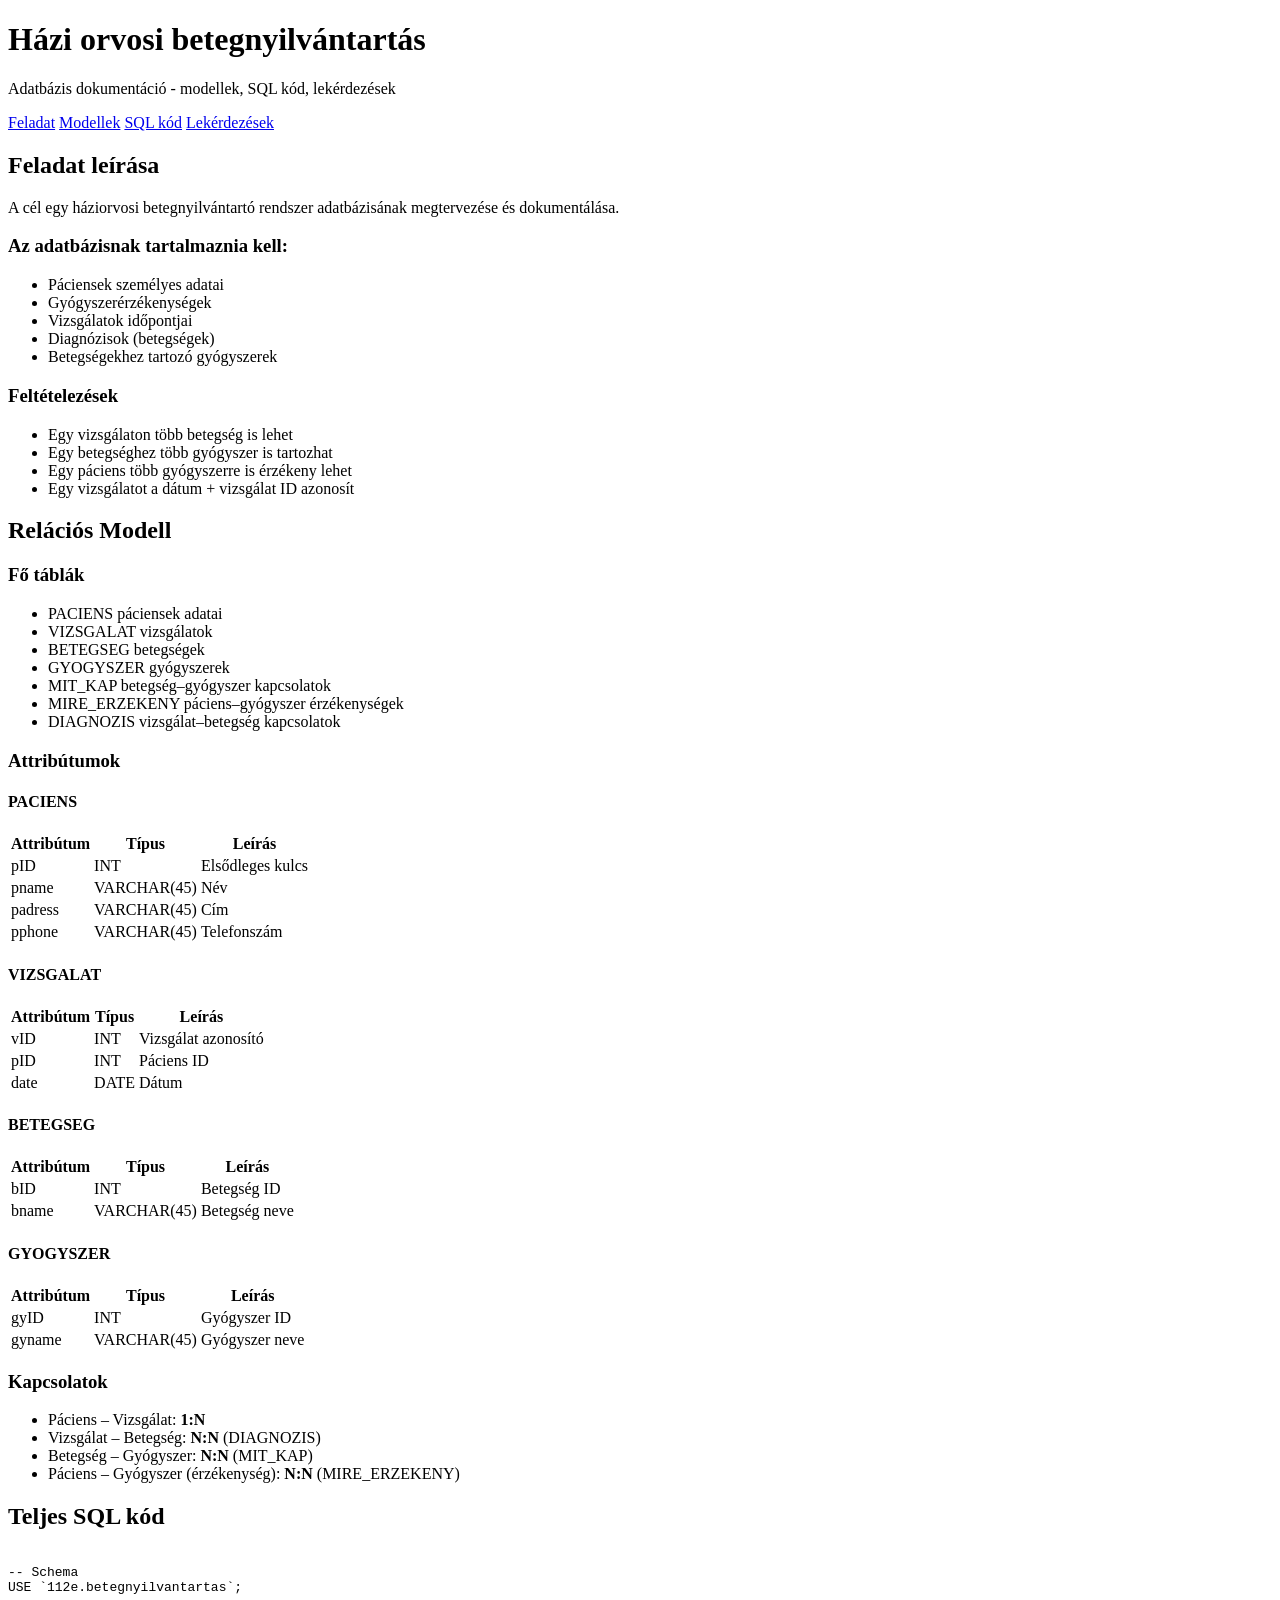
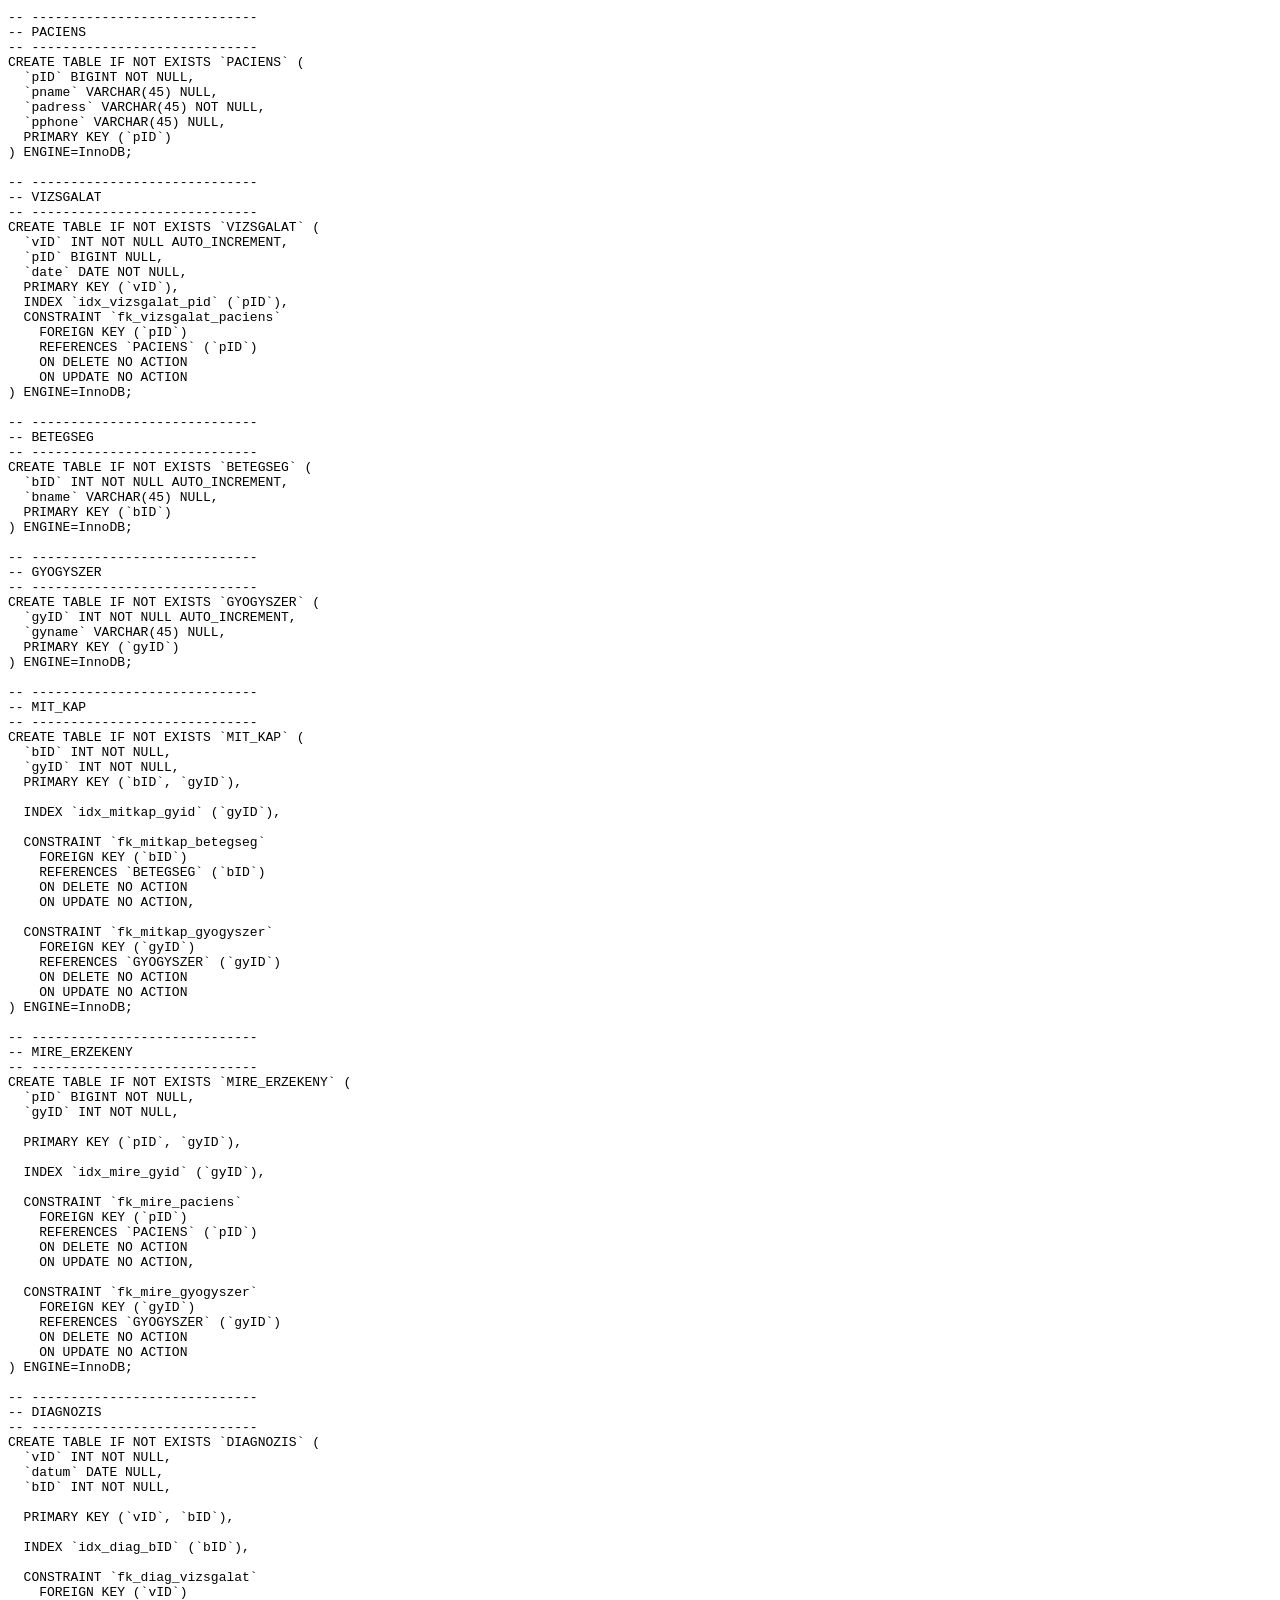
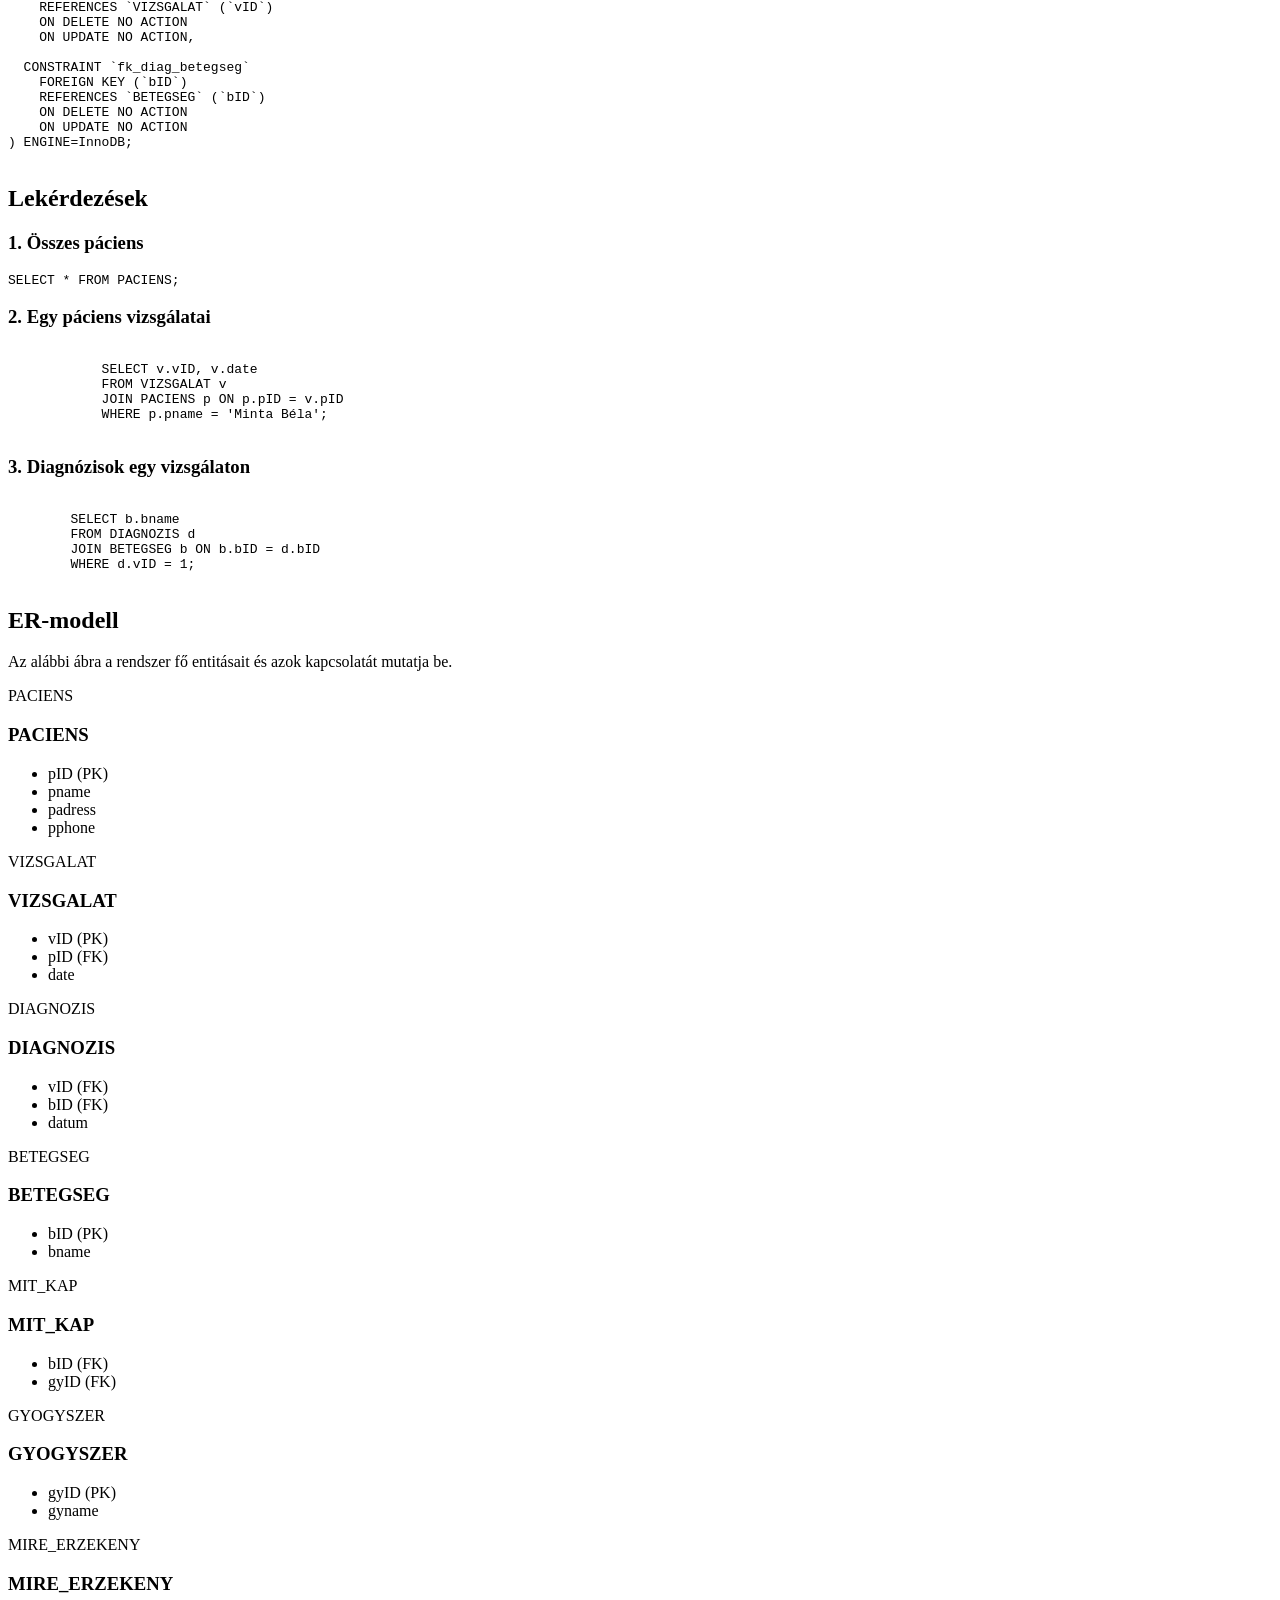
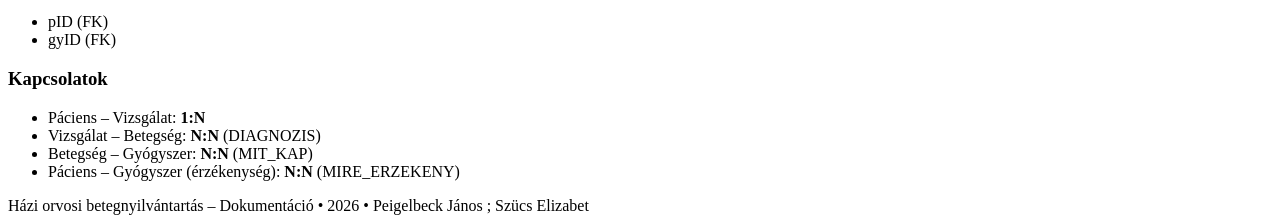
==== index.html @ 334ae1bf "Relocation" ====
<!DOCTYPE html>
<html lang="hu">
<head>
    <meta charset="UTF-8">
    <title>Házi orvosi betegnyilvántartás - Adatbázis dokumentáció</title>
    <link rel="stylesheet" href="./style.css">
</head>

<body>

<header>
    <h1>Házi orvosi betegnyilvántartás</h1>
    <p>Adatbázis dokumentáció - modellek, SQL kód, lekérdezések</p>
</header>

<nav>
    <a href="#feladat">Feladat</a>
    <a href="#modellek">Modellek</a>
    <a href="#kod">SQL kód</a>
    <a href="#lekerdezes">Lekérdezések</a>
</nav>

<main>

    <!-- FELADAT -->
    <section id="feladat">
        <h2>Feladat leírása</h2>
        <p>A cél egy háziorvosi betegnyilvántartó rendszer adatbázisának megtervezése és dokumentálása.</p>

        <h3>Az adatbázisnak tartalmaznia kell:</h3>
        <ul>
            <li>Páciensek személyes adatai</li>
            <li>Gyógyszerérzékenységek</li>
            <li>Vizsgálatok időpontjai</li>
            <li>Diagnózisok (betegségek)</li>
            <li>Betegségekhez tartozó gyógyszerek</li>
        </ul>

        <h3>Feltételezések</h3>
        <ul>
            <li>Egy vizsgálaton több betegség is lehet</li>
            <li>Egy betegséghez több gyógyszer is tartozhat</li>
            <li>Egy páciens több gyógyszerre is érzékeny lehet</li>
            <li>Egy vizsgálatot a dátum + vizsgálat ID azonosít</li>
        </ul>
    </section>

    <!-- MODELLEK -->
    <section id="modellek">
        <h2> Relációs Modell</h2>

        <h3>Fő táblák</h3>
        <ul>
            <li><span class="tag">PACIENS</span> páciensek adatai</li>
            <li><span class="tag">VIZSGALAT</span> vizsgálatok</li>
            <li><span class="tag">BETEGSEG</span> betegségek</li>
            <li><span class="tag">GYOGYSZER</span> gyógyszerek</li>
            <li><span class="tag">MIT_KAP</span> betegség–gyógyszer kapcsolatok</li>
            <li><span class="tag">MIRE_ERZEKENY</span> páciens–gyógyszer érzékenységek</li>
            <li><span class="tag">DIAGNOZIS</span> vizsgálat–betegség kapcsolatok</li>
        </ul>

        <h3>Attribútumok</h3>

        <h4>PACIENS</h4>
        <table>
            <tr><th>Attribútum</th><th>Típus</th><th>Leírás</th></tr>
            <tr><td>pID</td><td>INT</td><td>Elsődleges kulcs</td></tr>
            <tr><td>pname</td><td>VARCHAR(45)</td><td>Név</td></tr>
            <tr><td>padress</td><td>VARCHAR(45)</td><td>Cím</td></tr>
            <tr><td>pphone</td><td>VARCHAR(45)</td><td>Telefonszám</td></tr>
        </table>

        <h4>VIZSGALAT</h4>
        <table>
            <tr><th>Attribútum</th><th>Típus</th><th>Leírás</th></tr>
            <tr><td>vID</td><td>INT</td><td>Vizsgálat azonosító</td></tr>
            <tr><td>pID</td><td>INT</td><td>Páciens ID</td></tr>
            <tr><td>date</td><td>DATE</td><td>Dátum</td></tr>
        </table>

        <h4>BETEGSEG</h4>
        <table>
            <tr><th>Attribútum</th><th>Típus</th><th>Leírás</th></tr>
            <tr><td>bID</td><td>INT</td><td>Betegség ID</td></tr>
            <tr><td>bname</td><td>VARCHAR(45)</td><td>Betegség neve</td></tr>
        </table>

        <h4>GYOGYSZER</h4>
        <table>
            <tr><th>Attribútum</th><th>Típus</th><th>Leírás</th></tr>
            <tr><td>gyID</td><td>INT</td><td>Gyógyszer ID</td></tr>
            <tr><td>gyname</td><td>VARCHAR(45)</td><td>Gyógyszer neve</td></tr>
        </table>

        <h3>Kapcsolatok</h3>
        <ul>
            <li>Páciens – Vizsgálat: <strong>1:N</strong></li>
            <li>Vizsgálat – Betegség: <strong>N:N</strong> (DIAGNOZIS)</li>
            <li>Betegség – Gyógyszer: <strong>N:N</strong> (MIT_KAP)</li>
            <li>Páciens – Gyógyszer (érzékenység): <strong>N:N</strong> (MIRE_ERZEKENY)</li>
        </ul>
    </section>

    <!-- SQL KÓD -->
    <section id="kod">
        <h2>Teljes SQL kód</h2>
        <pre><code>
-- Schema
USE `112e.betegnyilvantartas`;

-- -----------------------------
-- PACIENS
-- -----------------------------
CREATE TABLE IF NOT EXISTS `PACIENS` (
  `pID` BIGINT NOT NULL,
  `pname` VARCHAR(45) NULL,
  `padress` VARCHAR(45) NOT NULL,
  `pphone` VARCHAR(45) NULL,
  PRIMARY KEY (`pID`)
) ENGINE=InnoDB;

-- -----------------------------
-- VIZSGALAT
-- -----------------------------
CREATE TABLE IF NOT EXISTS `VIZSGALAT` (
  `vID` INT NOT NULL AUTO_INCREMENT,
  `pID` BIGINT NULL,
  `date` DATE NOT NULL,
  PRIMARY KEY (`vID`),
  INDEX `idx_vizsgalat_pid` (`pID`),
  CONSTRAINT `fk_vizsgalat_paciens`
    FOREIGN KEY (`pID`)
    REFERENCES `PACIENS` (`pID`)
    ON DELETE NO ACTION
    ON UPDATE NO ACTION
) ENGINE=InnoDB;

-- -----------------------------
-- BETEGSEG
-- -----------------------------
CREATE TABLE IF NOT EXISTS `BETEGSEG` (
  `bID` INT NOT NULL AUTO_INCREMENT,
  `bname` VARCHAR(45) NULL,
  PRIMARY KEY (`bID`)
) ENGINE=InnoDB;

-- -----------------------------
-- GYOGYSZER
-- -----------------------------
CREATE TABLE IF NOT EXISTS `GYOGYSZER` (
  `gyID` INT NOT NULL AUTO_INCREMENT,
  `gyname` VARCHAR(45) NULL,
  PRIMARY KEY (`gyID`)
) ENGINE=InnoDB;

-- -----------------------------
-- MIT_KAP
-- -----------------------------
CREATE TABLE IF NOT EXISTS `MIT_KAP` (
  `bID` INT NOT NULL,
  `gyID` INT NOT NULL,
  PRIMARY KEY (`bID`, `gyID`),

  INDEX `idx_mitkap_gyid` (`gyID`),

  CONSTRAINT `fk_mitkap_betegseg`
    FOREIGN KEY (`bID`)
    REFERENCES `BETEGSEG` (`bID`)
    ON DELETE NO ACTION
    ON UPDATE NO ACTION,

  CONSTRAINT `fk_mitkap_gyogyszer`
    FOREIGN KEY (`gyID`)
    REFERENCES `GYOGYSZER` (`gyID`)
    ON DELETE NO ACTION
    ON UPDATE NO ACTION
) ENGINE=InnoDB;

-- -----------------------------
-- MIRE_ERZEKENY
-- -----------------------------
CREATE TABLE IF NOT EXISTS `MIRE_ERZEKENY` (
  `pID` BIGINT NOT NULL,
  `gyID` INT NOT NULL,

  PRIMARY KEY (`pID`, `gyID`),

  INDEX `idx_mire_gyid` (`gyID`),

  CONSTRAINT `fk_mire_paciens`
    FOREIGN KEY (`pID`)
    REFERENCES `PACIENS` (`pID`)
    ON DELETE NO ACTION
    ON UPDATE NO ACTION,

  CONSTRAINT `fk_mire_gyogyszer`
    FOREIGN KEY (`gyID`)
    REFERENCES `GYOGYSZER` (`gyID`)
    ON DELETE NO ACTION
    ON UPDATE NO ACTION
) ENGINE=InnoDB;

-- -----------------------------
-- DIAGNOZIS
-- -----------------------------
CREATE TABLE IF NOT EXISTS `DIAGNOZIS` (
  `vID` INT NOT NULL,
  `datum` DATE NULL,
  `bID` INT NOT NULL,

  PRIMARY KEY (`vID`, `bID`),

  INDEX `idx_diag_bID` (`bID`),

  CONSTRAINT `fk_diag_vizsgalat`
    FOREIGN KEY (`vID`)
    REFERENCES `VIZSGALAT` (`vID`)
    ON DELETE NO ACTION
    ON UPDATE NO ACTION,

  CONSTRAINT `fk_diag_betegseg`
    FOREIGN KEY (`bID`)
    REFERENCES `BETEGSEG` (`bID`)
    ON DELETE NO ACTION
    ON UPDATE NO ACTION
) ENGINE=InnoDB;
        </code></pre>
    </section>
    <section id="lekerdezes">
        <h2>Lekérdezések</h2>

        <h3>1. Összes páciens</h3>
        <pre><code>SELECT * FROM PACIENS;</code></pre>

        <h3>2. Egy páciens vizsgálatai</h3>
        <pre><code>
            SELECT v.vID, v.date
            FROM VIZSGALAT v
            JOIN PACIENS p ON p.pID = v.pID
            WHERE p.pname = 'Minta Béla';
        </code></pre>

        <h3>3. Diagnózisok egy vizsgálaton</h3>
        <pre><code>
        SELECT b.bname
        FROM DIAGNOZIS d
        JOIN BETEGSEG b ON b.bID = d.bID
        WHERE d.vID = 1;
        </code></pre>
    </section>

<section id="er-modell">

<h2>ER-modell</h2>
<p>Az alábbi ábra a rendszer fő entitásait és azok kapcsolatát mutatja be.</p>

<div class="card-container">

<div class="card">
<div class="card__front">PACIENS</div>
<div class="card__content">
<h3>PACIENS</h3>
<ul>
<li>pID (PK)</li>
<li>pname</li>
<li>padress</li>
<li>pphone</li>
</ul>
</div>
</div>

<div class="card">
<div class="card__front">VIZSGALAT</div>
<div class="card__content">
<h3>VIZSGALAT</h3>
<ul>
<li>vID (PK)</li>
<li>pID (FK)</li>
<li>date</li>
</ul>
</div>
</div>

<div class="card">
<div class="card__front">DIAGNOZIS</div>
<div class="card__content">
<h3>DIAGNOZIS</h3>
<ul>
<li>vID (FK)</li>
<li>bID (FK)</li>
<li>datum</li>
</ul>
</div>
</div>

<div class="card">
<div class="card__front">BETEGSEG</div>
<div class="card__content">
<h3>BETEGSEG</h3>
<ul>
<li>bID (PK)</li>
<li>bname</li>
</ul>
</div>
</div>

<div class="card">
<div class="card__front">MIT_KAP</div>
<div class="card__content">
<h3>MIT_KAP</h3>
<ul>
<li>bID (FK)</li>
<li>gyID (FK)</li>
</ul>
</div>
</div>

<div class="card">
<div class="card__front">GYOGYSZER</div>
<div class="card__content">
<h3>GYOGYSZER</h3>
<ul>
<li>gyID (PK)</li>
<li>gyname</li>
</ul>
</div>
</div>

<div class="card">
<div class="card__front">MIRE_ERZEKENY</div>
<div class="card__content">
<h3>MIRE_ERZEKENY</h3>
<ul>
<li>pID (FK)</li>
<li>gyID (FK)</li>
</ul>
</div>
</div>

</div>
        <h3>Kapcsolatok</h3>
        <ul>
            <li>Páciens – Vizsgálat: <strong>1:N</strong></li>
            <li>Vizsgálat – Betegség: <strong>N:N</strong> (DIAGNOZIS)</li>
            <li>Betegség – Gyógyszer: <strong>N:N</strong> (MIT_KAP)</li>
            <li>Páciens – Gyógyszer (érzékenység): <strong>N:N</strong> (MIRE_ERZEKENY)</li>
        </ul>
</section>
    

</main>

<footer>
    Házi orvosi betegnyilvántartás – Dokumentáció • 2026 • Peigelbeck János ; Szücs Elizabet
</footer>

</body>
</html>
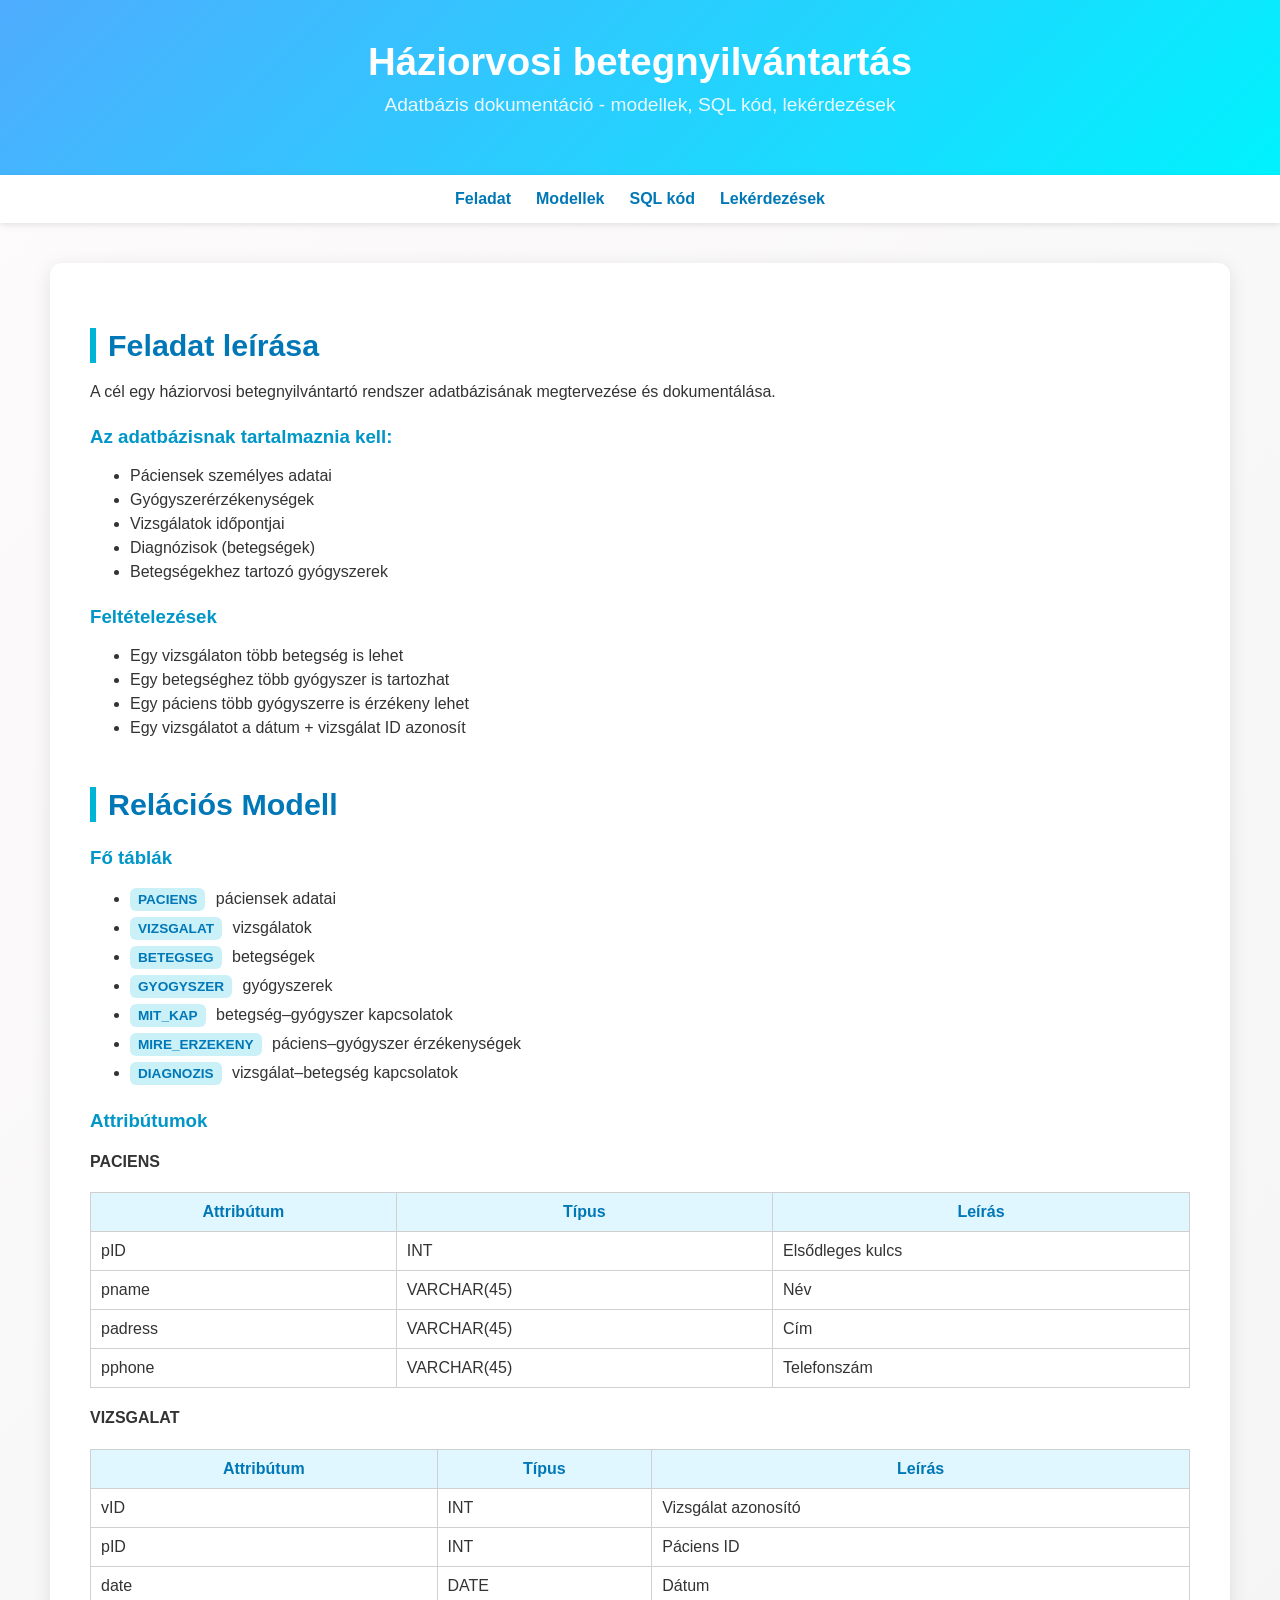
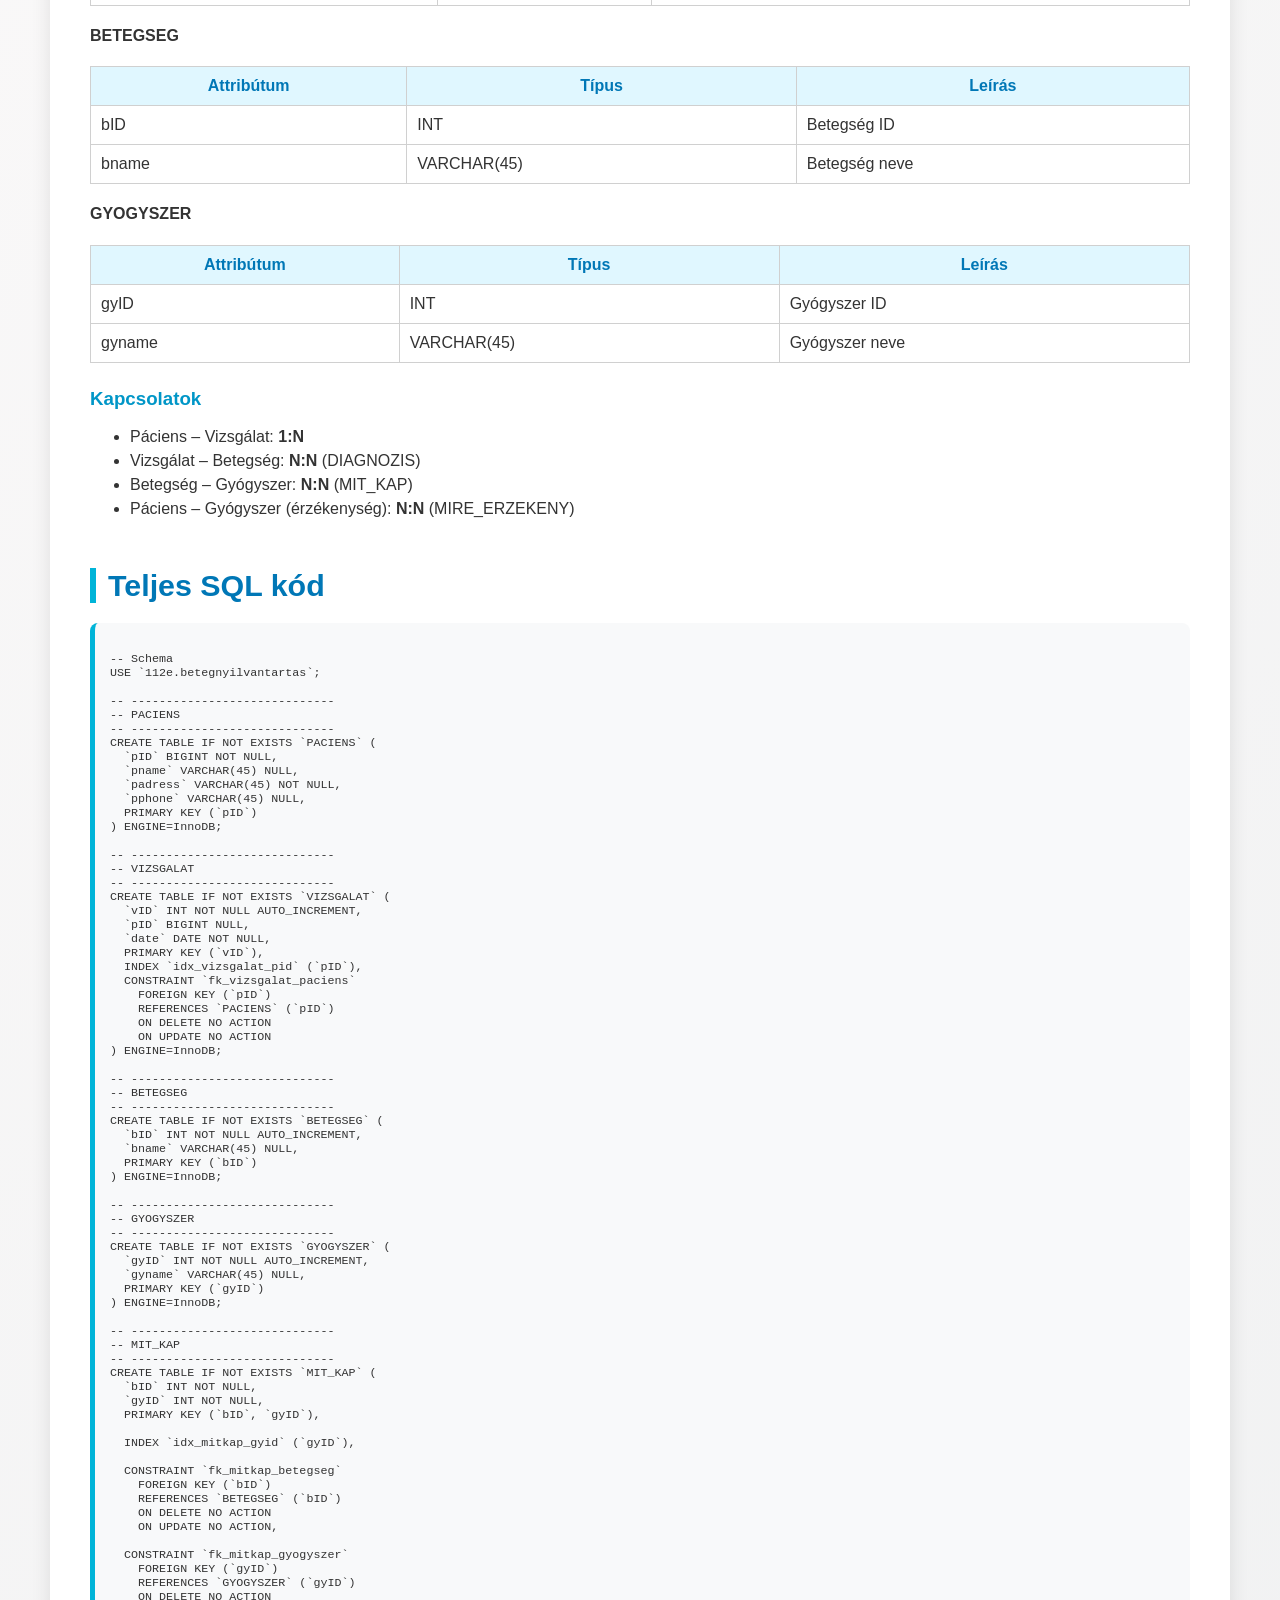
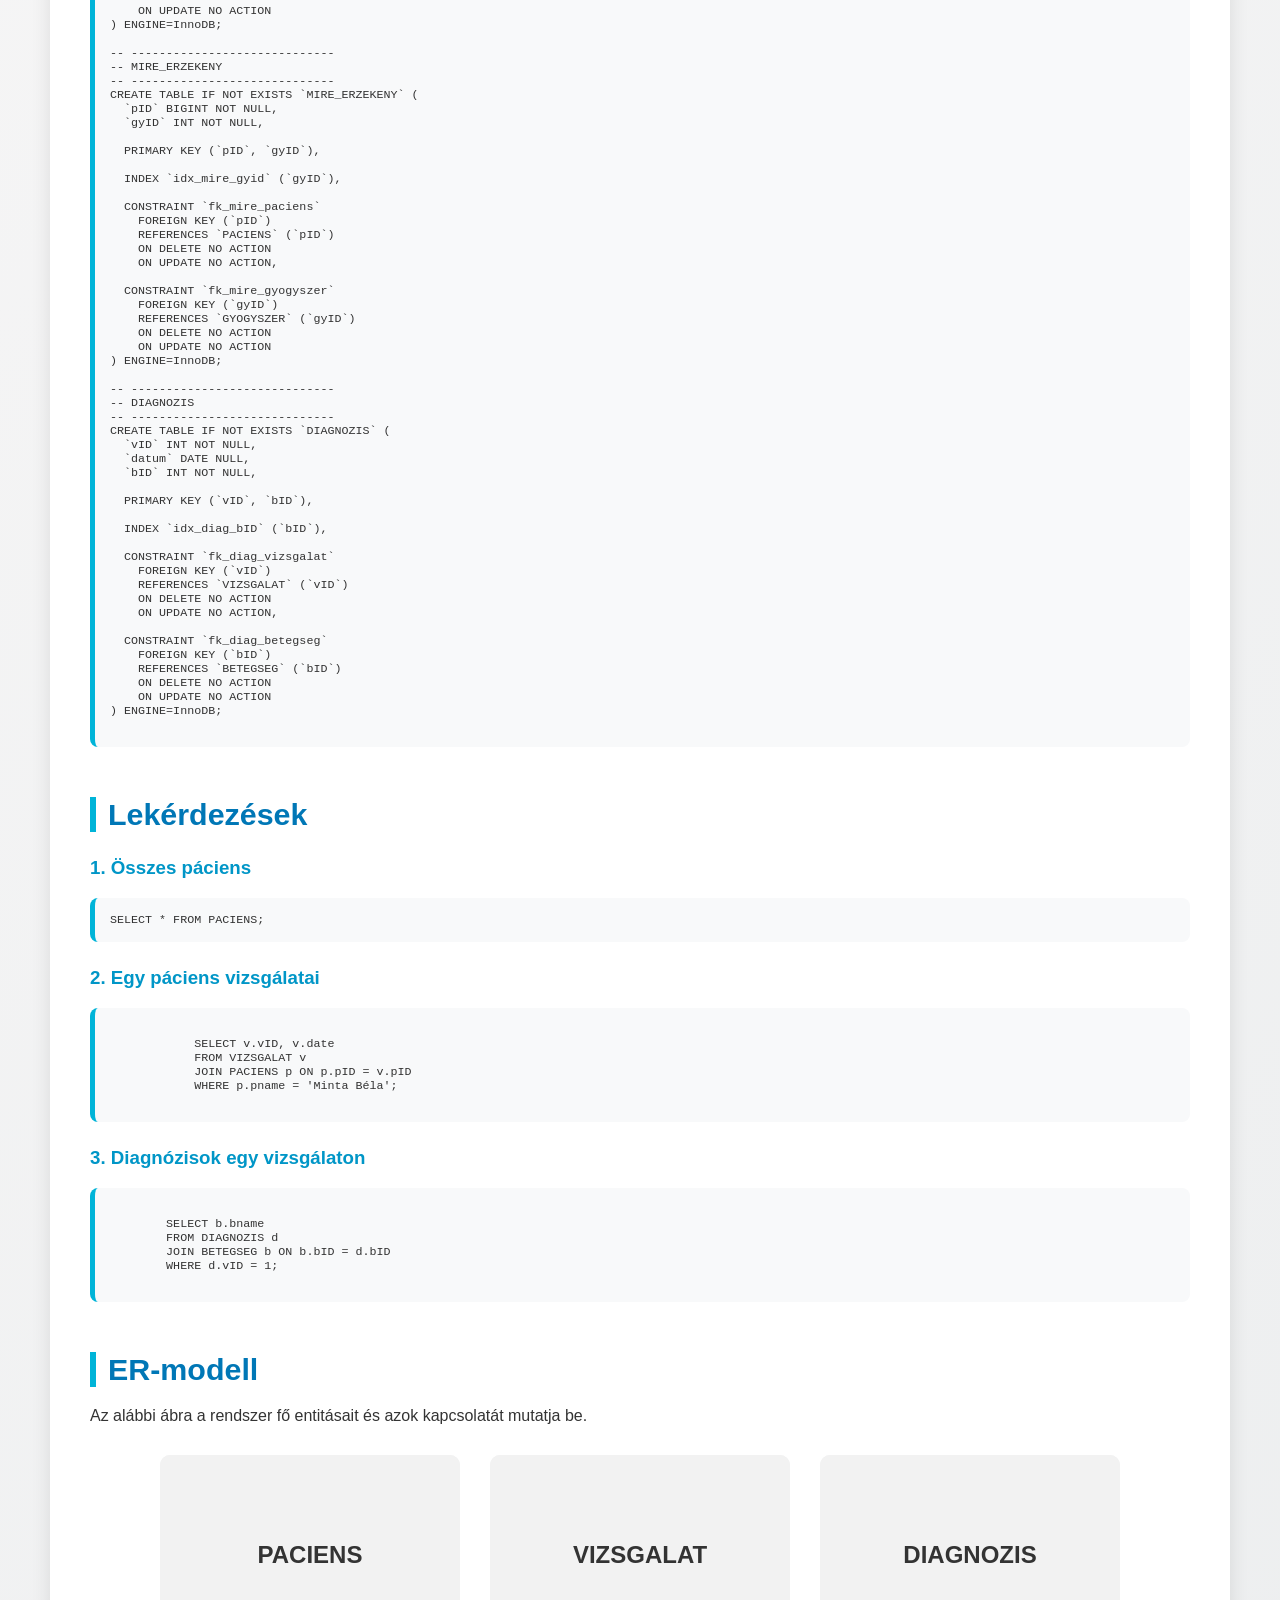
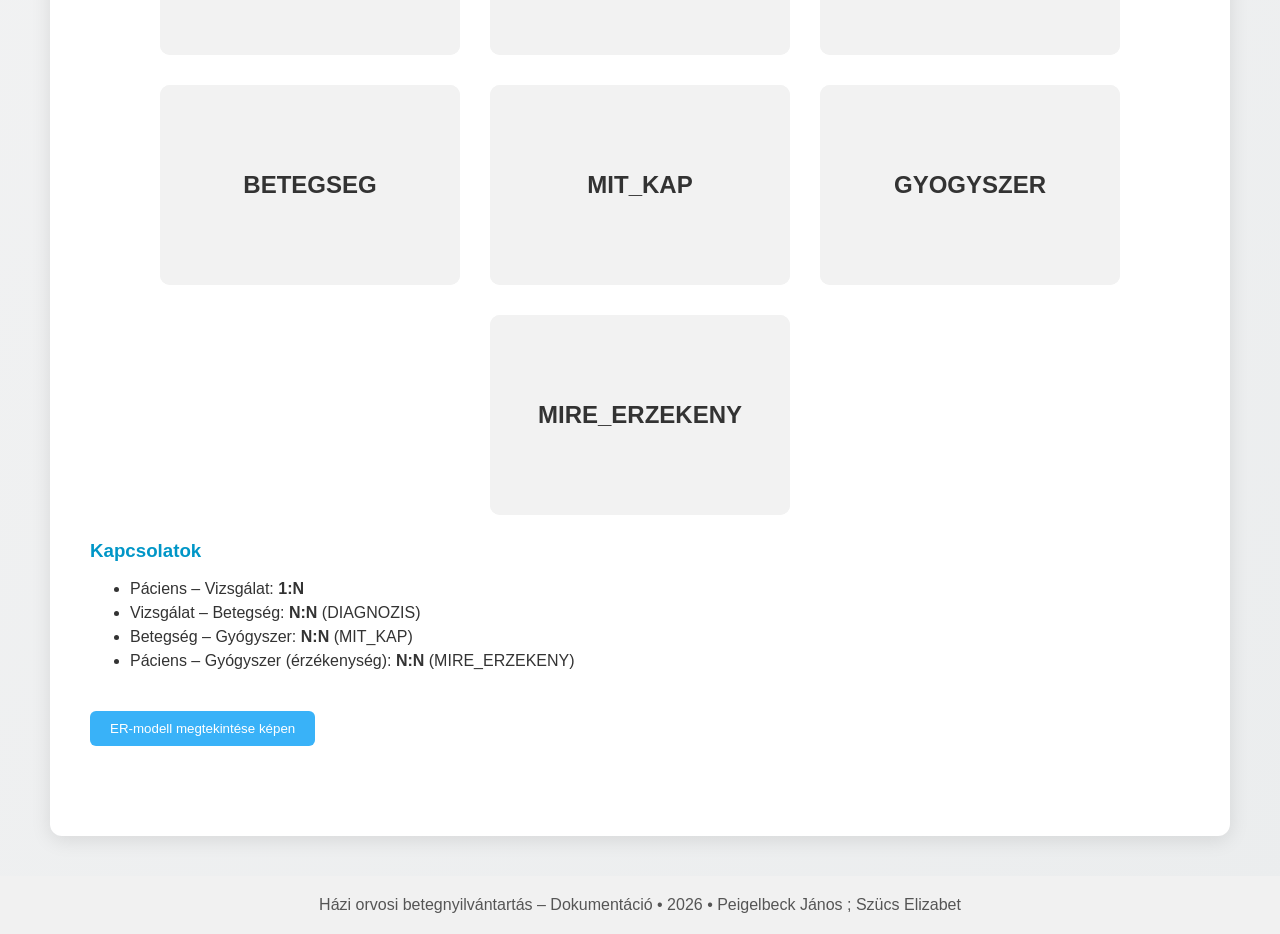
==== commit ba89ba2f: "added image button :)" ====
--- a/index.html
+++ b/index.html
@@ -2,14 +2,14 @@
 <html lang="hu">
 <head>
     <meta charset="UTF-8">
-    <title>Házi orvosi betegnyilvántartás - Adatbázis dokumentáció</title>
+    <title>Háziorvosi betegnyilvántartás - Adatbázis dokumentáció</title>
     <link rel="stylesheet" href="./style.css">
 </head>
 
 <body>
 
 <header>
-    <h1>Házi orvosi betegnyilvántartás</h1>
+    <h1>Háziorvosi betegnyilvántartás</h1>
     <p>Adatbázis dokumentáció - modellek, SQL kód, lekérdezések</p>
 </header>
 
@@ -346,6 +346,14 @@
             <li>Betegség – Gyógyszer: <strong>N:N</strong> (MIT_KAP)</li>
             <li>Páciens – Gyógyszer (érzékenység): <strong>N:N</strong> (MIRE_ERZEKENY)</li>
         </ul>
+
+        <button class="button" id="openBtn">
+            ER-modell megtekintése képen
+        </button>
+        <div id="imageModal" class="modal">
+            <span class="close" id="closeBtn">&times;</span>
+            <img id="image" src="./Webpage/Images/EER modell.png" alt="ER-modell">
+        </div>
 </section>
     
 
@@ -355,5 +363,25 @@
     Házi orvosi betegnyilvántartás – Dokumentáció • 2026 • Peigelbeck János ; Szücs Elizabet
 </footer>
 
+<script>
+  const openBtn = document.getElementById("openBtn");
+  const modal = document.getElementById("imageModal");
+  const closeBtn = document.getElementById("closeBtn");
+
+  openBtn.addEventListener("click", () => {
+    modal.style.display = "flex";
+  });
+
+  closeBtn.addEventListener("click", () => {
+    modal.style.display = "none";
+  });
+
+  modal.addEventListener("click", (e) => {
+    if (e.target === modal) {
+      modal.style.display = "none";
+    }
+  });
+</script>
+
 </body>
 </html>
--- a/style.css
+++ b/style.css
@@ -0,0 +1,360 @@
+        @import url('https://fonts.googleapis.com/css2?family=Lexend:wght@100..900&display=swap');
+
+        .lexend{
+            font-family: "Lexend", sans-serif;
+            font-optical-sizing: auto;
+            font-style: normal;
+}
+        body {
+            font-family: 'Lexend', sans-serif;
+            margin: 0;
+            background: linear-gradient(135deg, #fdfbfb 0%, #ebedee 100%);
+            color: #333;
+        }
+
+        header {
+            background: linear-gradient(135deg, #4facfe 0%, #00f2fe 100%);
+            color: white;
+            padding: 40px 40px;
+            text-align: center;
+            box-shadow: 0 4px 10px rgba(0,0,0,0.2);
+        }
+
+        header h1 {
+            margin: 0;
+            font-size: 2.4em;
+            font-weight: 600;
+        }
+
+        header p {
+            margin-top: 10px;
+            font-size: 1.2em;
+            opacity: 0.9;
+        }
+
+        nav {
+            background: #ffffff;
+            padding: 15px 40px;
+            display: flex;
+            justify-content: center;
+            gap: 25px;
+            position: sticky;
+            top: 0;
+            z-index: 10;
+            box-shadow: 0 2px 6px rgba(0,0,0,0.1);
+        }
+
+        nav a {
+            text-decoration: none;
+            color: #0077b6;
+            font-weight: 600;
+            transition: 0.3s;
+        }
+
+        nav a:hover {
+            color: #00b4d8;
+            transform: scale(1.05);
+        }
+
+        main {
+            max-width: 1100px;
+            margin: 40px auto;
+            background: white;
+            padding: 40px;
+            border-radius: 12px;
+            box-shadow: 0 4px 20px rgba(0,0,0,0.1);
+        }
+
+        section {
+            margin-bottom: 50px;
+        }
+
+        h2 {
+            font-size: 1.9em;
+            color: #0077b6;
+            border-left: 6px solid #00b4d8;
+            padding-left: 12px;
+            margin-bottom: 20px;
+        }
+
+        h3 {
+            margin-top: 25px;
+            color: #0096c7;
+        }
+
+        ul li {
+            margin-bottom: 6px;
+        }
+
+        .tag {
+            display: inline-block;
+            background: #caf0f8;
+            padding: 4px 8px;
+            border-radius: 6px;
+            margin-right: 6px;
+            font-size: 0.85em;
+            color: #0077b6;
+            font-weight: 600;
+        }
+
+        pre {
+            background: #f8f9fa;
+            padding: 15px;
+            border-radius: 8px;
+            border-left: 5px solid #00b4d8;
+            overflow-x: auto;
+            font-size: 0.9em;
+        }
+
+        table {
+            width: 100%;
+            border-collapse: collapse;
+            margin-top: 12px;
+        }
+
+        table, th, td {
+            border: 1px solid #d0d0d0;
+        }
+
+        th {
+            background: #e0f7ff;
+            color: #0077b6;
+        }
+
+        th, td {
+            padding: 10px;
+        }
+
+        footer {
+            text-align: center;
+            padding: 20px;
+            background: #f1f1f1;
+            margin-top: 40px;
+            color: #555;
+        }
+
+        /* Finom animációk */
+        section {
+            animation: fadeIn 0.6s ease;
+        }
+
+        @keyframes fadeIn {
+            from { opacity: 0; transform: translateY(10px); }
+            to { opacity: 1; transform: translateY(0); }
+        }
+
+.card {
+  position: relative;
+  width: 300px;
+  height: 200px;
+  background-color: #f2f2f2;
+  border-radius: 10px;
+  display: flex;
+  align-items: center;
+  justify-content: center;
+  overflow: hidden;
+  perspective: 1000px;
+  box-shadow: 0 0 0 5px #ffffff80;
+  transition: all 0.6s cubic-bezier(0.175, 0.885, 0.32, 1.275);
+}
+
+.card svg {
+  width: 48px;
+  fill: #333;
+  transition: all 0.6s cubic-bezier(0.175, 0.885, 0.32, 1.275);
+}
+
+.card:hover {
+  transform: scale(1.05);
+  box-shadow: 0 8px 16px rgba(255, 255, 255, 0.2);
+}
+
+.card__content {
+  position: absolute;
+  top: 0;
+  left: 0;
+  width: 100%;
+  height: 100%;
+  padding: 20px;
+  box-sizing: border-box;
+  background-color: #f2f2f2;
+  transform: rotateX(-90deg);
+  transform-origin: bottom;
+  transition: all 0.6s cubic-bezier(0.175, 0.885, 0.32, 1.275);
+}
+
+.card:hover .card__content {
+  transform: rotateX(0deg);
+}
+
+.card__title {
+  margin: 0;
+  font-size: 24px;
+  color: #333;
+  font-weight: 700;
+}
+
+.card:hover svg {
+  scale: 0;
+}
+
+.card__description {
+  margin: 10px 0 0;
+  font-size: 14px;
+  color: #777;
+  line-height: 1.4;
+}
+       
+.card-container{
+  display:flex;
+  flex-wrap:wrap;
+  gap:30px;
+  justify-content:center;
+  margin-top:30px;
+}
+
+.card__front{
+position:absolute;
+width:100%;
+height:100%;
+display:flex;
+align-items:center;
+justify-content:center;
+font-size:24px;
+font-weight:bold;
+color:#333;
+background:#f2f2f2;
+transition:opacity 0.5s;
+}
+
+
+.button {
+  position: relative;
+  padding: 10px 22px;
+  border-radius: 6px;
+  border: none;
+  color: #fff;
+  cursor: pointer;
+  background-color: #39b2f8;
+  transition: all 0.2s ease;
+  margin-top: 25px;
+}
+
+.button:active {
+  transform: scale(0.96);
+}
+
+.button:before,
+.button:after {
+  position: absolute;
+  content: "";
+  width: 150%;
+  left: 50%;
+  height: 100%;
+  transform: translateX(-50%);
+  z-index: -1000;
+  background-repeat: no-repeat;
+}
+
+.button:hover:before {
+  top: -70%;
+  background-image: radial-gradient(circle, #39b2f8 20%, transparent 20%),
+    radial-gradient(circle, transparent 20%, #39b2f8 20%, transparent 30%),
+    radial-gradient(circle, #39b2f8 20%, transparent 20%),
+    radial-gradient(circle, #39b2f8 20%, transparent 20%),
+    radial-gradient(circle, transparent 10%, #39b2f8 15%, transparent 20%),
+    radial-gradient(circle, #39b2f8 20%, transparent 20%),
+    radial-gradient(circle, #39b2f8 20%, transparent 20%),
+    radial-gradient(circle, #39b2f8 20%, transparent 20%),
+    radial-gradient(circle, #39b2f8 20%, transparent 20%);
+  background-size: 10% 10%, 20% 20%, 15% 15%, 20% 20%, 18% 18%, 10% 10%, 15% 15%,
+    10% 10%, 18% 18%;
+  background-position: 50% 120%;
+  animation: greentopBubbles 0.6s ease;
+}
+
+@keyframes greentopBubbles {
+  0% {
+    background-position: 5% 90%, 10% 90%, 10% 90%, 15% 90%, 25% 90%, 25% 90%,
+      40% 90%, 55% 90%, 70% 90%;
+  }
+
+  50% {
+    background-position: 0% 80%, 0% 20%, 10% 40%, 20% 0%, 30% 30%, 22% 50%,
+      50% 50%, 65% 20%, 90% 30%;
+  }
+
+  100% {
+    background-position: 0% 70%, 0% 10%, 10% 30%, 20% -10%, 30% 20%, 22% 40%,
+      50% 40%, 65% 10%, 90% 20%;
+    background-size: 0% 0%, 0% 0%, 0% 0%, 0% 0%, 0% 0%, 0% 0%;
+  }
+}
+
+.button:hover::after {
+  bottom: -70%;
+  background-image: radial-gradient(circle, #39b2f8 20%, transparent 20%),
+    radial-gradient(circle, #39b2f8 20%, transparent 20%),
+    radial-gradient(circle, transparent 10%, #39b2f8 15%, transparent 20%),
+    radial-gradient(circle, #39b2f8 20%, transparent 20%),
+    radial-gradient(circle, #39b2f8 20%, transparent 20%),
+    radial-gradient(circle, #39b2f8 20%, transparent 20%),
+    radial-gradient(circle, #39b2f8 20%, transparent 20%);
+  background-size: 15% 15%, 20% 20%, 18% 18%, 20% 20%, 15% 15%, 20% 20%, 18% 18%;
+  background-position: 50% 0%;
+  animation: greenbottomBubbles 0.6s ease;
+}
+
+@keyframes greenbottomBubbles {
+  0% {
+    background-position: 10% -10%, 30% 10%, 55% -10%, 70% -10%, 85% -10%,
+      70% -10%, 70% 0%;
+  }
+
+  50% {
+    background-position: 0% 80%, 20% 80%, 45% 60%, 60% 100%, 75% 70%, 95% 60%,
+      105% 0%;
+  }
+
+  100% {
+    background-position: 0% 90%, 20% 90%, 45% 70%, 60% 110%, 75% 80%, 95% 70%,
+      110% 10%;
+    background-size: 0% 0%, 0% 0%, 0% 0%, 0% 0%, 0% 0%, 0% 0%;
+  }
+}
+
+
+    #openBtn {
+      padding: 10px 20px;
+      cursor: pointer;
+    }
+
+    .modal {
+      display: none;
+      position: fixed;
+      z-index: 1000;
+      left: 0;
+      top: 0;
+      width: 100%;
+      height: 100%;
+      background-color: rgba(0,0,0,0.8);
+      justify-content: center;
+      align-items: center;
+    }
+
+    /* Image inside modal */
+    .modal img {
+      max-width: 80%;
+      max-height: 80%;
+      border-radius: 8px;
+    }
+
+    /* Close button */
+    .close {
+      position: absolute;
+      top: 20px;
+      right: 30px;
+      font-size: 30px;
+      color: white;
+      cursor: pointer;
+    }
